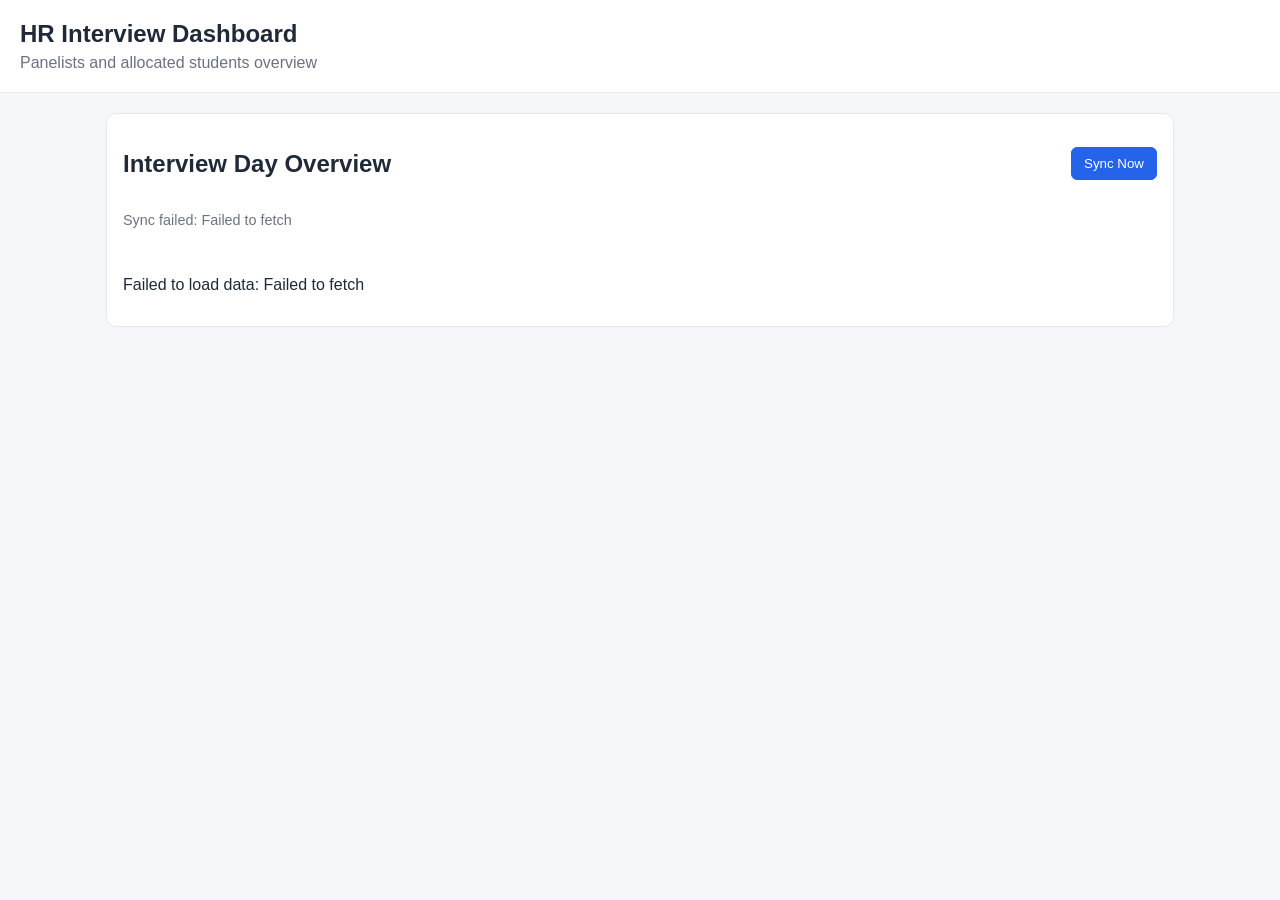
==== index.html @ 1dace0a0 "Update" ====
<!doctype html>
<html lang="en">
<head>
  <meta charset="UTF-8" />
  <meta name="viewport" content="width=device-width, initial-scale=1.0" />
  <title>HR Interview Panel Dashboard</title>
  <link rel="stylesheet" href="styles.css" />
</head>
<body>
  <header class="topbar">
    <h1>HR Interview Dashboard</h1>
    <p>Panelists and allocated students overview</p>
  </header>

  <main class="container">
    <section class="card">
      <div class="card-header">
        <h2>Interview Day Overview</h2>
        <div class="actions">
          <button id="refreshBtn" class="btn">Sync Now</button>
        </div>
      </div>
      <p id="syncStatus" class="note">Live sync starting...</p>
      <div id="summary" class="summary"></div>
      <div id="panelGrid" class="panel-grid"></div>
    </section>
  </main>

  <script src="config.js"></script>
  <script src="data-service.js"></script>
  <script src="overview.js"></script>
</body>
</html>
---- styles.css ----
:root {
  --bg: #f5f7fb;
  --card: #ffffff;
  --text: #1f2937;
  --muted: #6b7280;
  --border: #e5e7eb;
  --primary: #2563eb;
  --primary-strong: #1d4ed8;
  --success-bg: #dcfce7;
  --success-text: #166534;
  --pending-bg: #fef3c7;
  --pending-text: #92400e;
}

* {
  box-sizing: border-box;
}

body {
  margin: 0;
  font-family: "Segoe UI", Arial, sans-serif;
  color: var(--text);
  background: var(--bg);
}

.topbar {
  background: var(--card);
  border-bottom: 1px solid var(--border);
  padding: 20px;
}

.topbar h1 {
  margin: 0;
  font-size: 1.5rem;
}

.topbar p {
  margin: 6px 0 0;
  color: var(--muted);
}

.container {
  max-width: 1100px;
  margin: 20px auto;
  padding: 0 16px;
}

.card {
  background: var(--card);
  border: 1px solid var(--border);
  border-radius: 10px;
  padding: 16px;
}

.card-header {
  display: flex;
  justify-content: space-between;
  align-items: center;
  gap: 10px;
  flex-wrap: wrap;
}

.actions {
  display: flex;
  gap: 8px;
}

.btn {
  border: 1px solid var(--primary);
  background: var(--primary);
  color: white;
  padding: 8px 12px;
  border-radius: 6px;
  cursor: pointer;
}

.btn:hover {
  background: var(--primary-strong);
}

.btn.secondary {
  background: white;
  color: var(--primary);
}

.summary {
  display: grid;
  grid-template-columns: repeat(auto-fit, minmax(160px, 1fr));
  gap: 10px;
  margin: 16px 0;
}

.stat {
  border: 1px solid var(--border);
  border-radius: 8px;
  padding: 10px;
  background: #fbfdff;
}

.stat h3 {
  margin: 0 0 6px;
  font-size: 0.9rem;
  color: var(--muted);
}

.stat strong {
  font-size: 1.25rem;
}

.panel-grid {
  display: grid;
  grid-template-columns: repeat(auto-fit, minmax(280px, 1fr));
  gap: 12px;
}

.panel-card {
  border: 1px solid var(--border);
  border-radius: 8px;
  padding: 12px;
}

.panel-card h3 {
  margin: 0 0 8px;
}

.panel-card ul {
  margin: 8px 0 0;
  padding-left: 18px;
}

.tag {
  display: inline-block;
  border-radius: 999px;
  padding: 4px 8px;
  font-size: 0.8rem;
  margin-left: 6px;
}

.tag.pending {
  background: var(--pending-bg);
  color: var(--pending-text);
}

.tag.completed {
  background: var(--success-bg);
  color: var(--success-text);
}

.panel-info,
.current-student,
.list {
  margin-top: 14px;
}

.current-student {
  padding: 12px;
  border: 1px solid var(--border);
  border-radius: 8px;
  background: #fbfdff;
}

.student-row {
  display: flex;
  justify-content: space-between;
  align-items: center;
  gap: 10px;
  border: 1px solid var(--border);
  border-radius: 8px;
  padding: 10px;
  margin-bottom: 8px;
}

.student-meta {
  color: var(--muted);
  font-size: 0.9rem;
}

.note {
  color: var(--muted);
  font-size: 0.9rem;
}
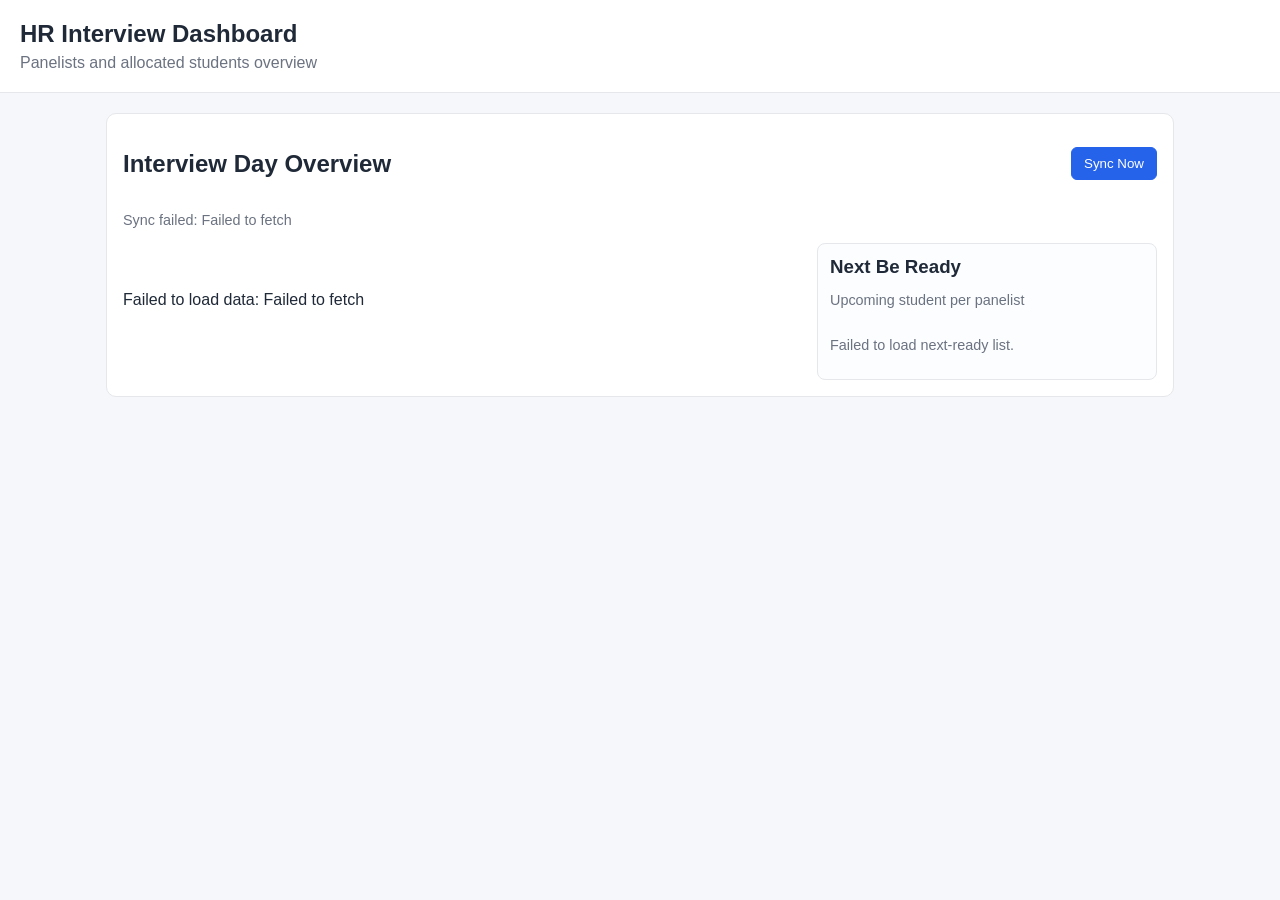
==== commit f349008c: "updated" ====
--- a/index.html
+++ b/index.html
@@ -21,8 +21,17 @@
         </div>
       </div>
       <p id="syncStatus" class="note">Live sync starting...</p>
-      <div id="summary" class="summary"></div>
-      <div id="panelGrid" class="panel-grid"></div>
+      <div class="overview-layout">
+        <div>
+          <div id="summary" class="summary"></div>
+          <div id="panelGrid" class="panel-grid"></div>
+        </div>
+        <aside class="side-card">
+          <h3>Next Be Ready</h3>
+          <p class="note">Upcoming student per panelist</p>
+          <div id="readyPanelList" class="ready-list"></div>
+        </aside>
+      </div>
     </section>
   </main>
 
--- a/styles.css
+++ b/styles.css
@@ -52,6 +52,46 @@
   padding: 16px;
 }
 
+.overview-layout {
+  display: grid;
+  grid-template-columns: minmax(0, 2fr) minmax(260px, 1fr);
+  gap: 14px;
+  align-items: start;
+}
+
+.side-card {
+  border: 1px solid var(--border);
+  border-radius: 8px;
+  padding: 12px;
+  background: #fbfdff;
+}
+
+.side-card h3 {
+  margin: 0 0 6px;
+}
+
+.ready-list {
+  margin-top: 10px;
+  display: grid;
+  gap: 8px;
+}
+
+.ready-item {
+  border: 1px solid var(--border);
+  border-radius: 8px;
+  padding: 10px;
+  background: white;
+}
+
+.ready-item p {
+  margin: 6px 0 0;
+  font-size: 0.9rem;
+}
+
+.ready-item .label {
+  color: var(--muted);
+}
+
 .card-header {
   display: flex;
   justify-content: space-between;
@@ -179,3 +219,9 @@
   color: var(--muted);
   font-size: 0.9rem;
 }
+
+@media (max-width: 900px) {
+  .overview-layout {
+    grid-template-columns: 1fr;
+  }
+}
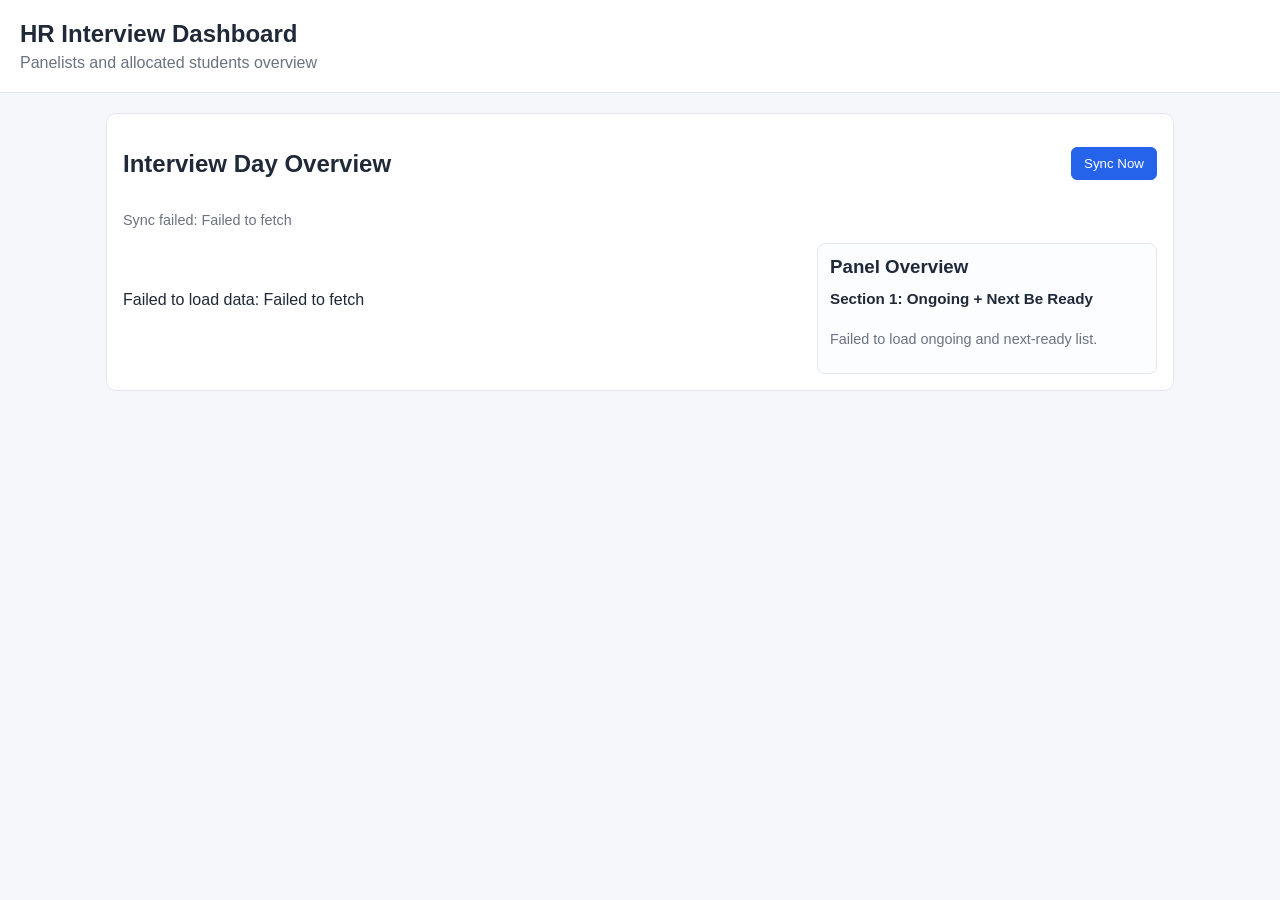
==== commit 03e8436f: "updated Co-Authored-By: Senuth Dilnada <71760760+Dila-wa@users.noreply.github.com>" ====
--- a/index.html
+++ b/index.html
@@ -27,9 +27,11 @@
           <div id="panelGrid" class="panel-grid"></div>
         </div>
         <aside class="side-card">
-          <h3>Next Be Ready</h3>
-          <p class="note">Upcoming student per panelist</p>
-          <div id="readyPanelList" class="ready-list"></div>
+          <h3>Panel Overview</h3>
+          <section class="side-section">
+            <h4>Section 1: Ongoing + Next Be Ready</h4>
+            <div id="ongoingReadyList" class="ready-list"></div>
+          </section>
         </aside>
       </div>
     </section>
--- a/styles.css
+++ b/styles.css
@@ -10,6 +10,12 @@
   --success-text: #166534;
   --pending-bg: #fef3c7;
   --pending-text: #92400e;
+  --absent-bg: #fee2e2;
+  --absent-text: #991b1b;
+  --complete-btn: #16a34a;
+  --complete-btn-hover: #15803d;
+  --absent-btn: #dc2626;
+  --absent-btn-hover: #b91c1c;
 }
 
 * {
@@ -70,6 +76,15 @@
   margin: 0 0 6px;
 }
 
+.side-section {
+  margin-top: 12px;
+}
+
+.side-section h4 {
+  margin: 0 0 8px;
+  font-size: 0.95rem;
+}
+
 .ready-list {
   margin-top: 10px;
   display: grid;
@@ -88,8 +103,25 @@
   font-size: 0.9rem;
 }
 
+.ready-item ul {
+  margin: 6px 0 0;
+  padding-left: 18px;
+}
+
 .ready-item .label {
   color: var(--muted);
+}
+
+.next-ready-highlight {
+  margin-top: 8px;
+  padding: 8px;
+  border: 1px solid var(--pending-bg);
+  border-radius: 8px;
+  background: #fff9db;
+}
+
+.next-ready-highlight p {
+  margin-top: 0;
 }
 
 .card-header {
@@ -123,6 +155,26 @@
   color: var(--primary);
 }
 
+.btn.btn-complete {
+  border-color: var(--complete-btn);
+  background: var(--complete-btn);
+  color: #ffffff;
+}
+
+.btn.btn-complete:hover {
+  background: var(--complete-btn-hover);
+}
+
+.btn.btn-absent {
+  border-color: var(--absent-btn);
+  background: var(--absent-btn);
+  color: #ffffff;
+}
+
+.btn.btn-absent:hover {
+  background: var(--absent-btn-hover);
+}
+
 .summary {
   display: grid;
   grid-template-columns: repeat(auto-fit, minmax(160px, 1fr));
@@ -186,6 +238,11 @@
   color: var(--success-text);
 }
 
+.tag.absent {
+  background: var(--absent-bg);
+  color: var(--absent-text);
+}
+
 .panel-info,
 .current-student,
 .list {
